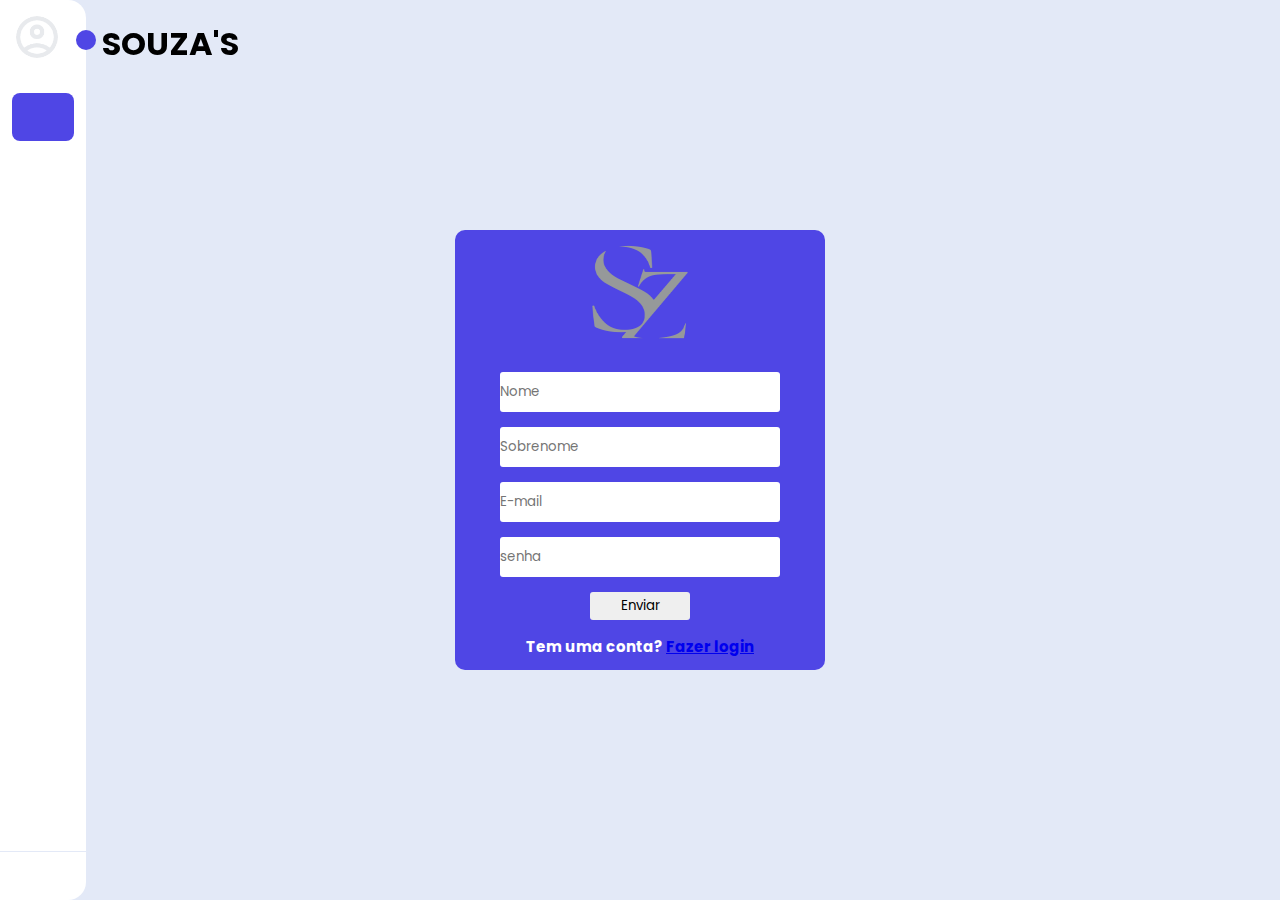
==== templates/criar_conta.html @ 6eb8d851 "meu primeiro commit" ====
<!DOCTYPE html>
<html lang="en">

<head>
    <meta charset="UTF-8">
    <meta name="viewport" content="width=device-width, initial-scale=1.0">
    <link rel="stylesheet" href="https://cdnjs.cloudflare.com/ajax/libs/font-awesome/6.5.2/css/all.min.css"
        integrity="sha512-SnH5WK+bZxgPHs44uWIX+LLJAJ9/2PkPKZ5QiAj6Ta86w+fsb2TkcmfRyVX3pBnMFcV7oQPJkl9QevSCWr3W6A=="
        crossorigin="anonymous" referrerpolicy="no-referrer" />
    <title>SOUZX</title>
    <link rel="stylesheet" href="/css/style.css">
</head>

<body>
    <nav id="sidebar">

        <div id="sidebar_content">
            <div id="user">
                <a href="/templates/login.html"><img src="/img/account_circle_24dp_FILL0_wght400_GRAD0_opsz24.png"
                        id="user_avatar" alt="Avatar"></a>
                <p id="user_infos">
                    <span class="item-descripition">
                        Fulano de tal
                    </span>
                    <span class="item-descripition">
                        Lorem ipsum
                    </span>
                </p>
            </div>

            <ul id="side_items">
                <li class="side-item active">
                    <a href="#">
                        <i class="fa-solid fa-house"></i>
                        <span class="item-descripition">
                            Home
                        </span>
                    </a>
                </li>

                <li class="side-item">
                    <a href="#">
                        <i class="fa-solid fa-user"></i>
                        <span class="item-descripition">
                            Perfil
                        </span>
                    </a>
                </li>

                <li class="side-item">
                    <a href="#">
                        <i class="fa-solid fa-image"></i>
                        <span class="item-descripition">
                            Produtos
                        </span>
                    </a>
                </li>

                <li class="side-item">
                    <a href="#">
                        <i class="fa-solid fa-gear"></i>
                        <span class="item-descripition">
                            Configurações
                        </span>
                    </a>
                </li>
            </ul>

            <button id="open_btn">
                <i id="open_btn_icon" class="fa-solid fa-chevron-right"></i>
            </button>
        </div>

        <div id="logout">
            <button id="Logout_btn">
                <i class="fa-solid fa-right-from-bracket"></i>
                <span class="item-descripition">
                    Logout
                </span>
            </button>
        </div>
    </nav>

    <main>
        <h1>SOUZA'S</h1>
    </main>






    <form action="#" id="login">
        <img src="/img/sz png.png" alt="" width="100px" height="100px" id="SZ">

        <input type="text" name="nome" id="nome" placeholder="Nome">

        <input type="text" name="Sobrenome" id="sobrenome" placeholder="Sobrenome">

        <input type="email" name="E-mail" id="e-mail" placeholder="E-mail">

        <input type="password" name="senha" id="senha" placeholder="senha">

        <button id="button">Enviar</button>


        <h2>Tem uma conta? <a href="/templates/login.html">Fazer login</a></h2>
    </form>


    <script src="/js/java.js"></script>
</body>

</html>
---- css/style.css ----
@import url('https://fonts.googleapis.com/css2?family=Poppins:ital,wght@0,100;0,200;0,300;0,400;0,500;0,600;0,700;0,800;0,900;1,100;1,200;1,300;1,400;1,500;1,600;1,700;1,800;1,900&display=swap');


* {
    margin: 0;
    padding: 0;
    box-sizing: border-box;
    font-family: 'Poppins', sans-serif;
}

body{
    display: flex;
    min-height: 100vh;
    background-color: #e3e9f7 ;

}

main{
    padding: 20px;
    position: fixed;
    z-index: 1;
    padding-left: calc(82px + 20px);
}

#sidebar{
    display: flex;
    flex-direction: column;
    justify-content: space-between;
    background-color: #ffffff;
    height: 100%;
    border-radius: 0px 18px 18px 0px;
    position: absolute;
    transition: all .5s;
    min-height: 82px;
    z-index: 2;
    position: fixed;
}

#sidebar_content{
    padding: 12px;
}

#user{
    display: flex;
    align-items: center;
    gap: 8px;
    margin-bottom: 24px;
}

#user_avatar{
    width: 50px;
    height: 50px;
    object-fit: cover;
    border-radius: 20px;
}

#user_infos{
    display: flex;
    flex-direction: column;
}

#user_infos span:last-child{
    color: #6b6b6b;
    font-size: 12px;
}

#side_itens{
    display: flex;
    flex-direction: column;
    gap: 8px;
    list-style: none;
}

.side-item{
    border-radius: 8px;
    padding: 14px;
    cursor: pointer;
}

.side-item.active{
    background-color: #4f46e5;
}

.side-item:hover:not(.active),
#logout_btn:hover{
    background-color: #e3e9f7;
}

.side-item a{
    text-decoration: none;
    display: flex;
    align-items: center;
    gap: 14px;
    justify-content: center;
    color: #0a0a0a;
}

.side-item.active a{
    color: #e3e9f7;
}

.side-item a i{
    display: flex;
    align-items: center;
    justify-content: center;
    width: 20px;
    height: 20px;
}

#logout{
    border-top: 1px solid #e3e9f7;
    padding: 12px;
}

#Logout_btn{
    border: none;
    padding: 12px;
    font-size: 14px;
    display: flex;
    gap: 20px;
    align-items: center;
    border-radius: 8px;
    text-align: start;
    cursor: pointer;
    background-color: transparent;
}

#open_btn{
    position: absolute;
    top: 30px;
    right: -10px;
    background-color: #4f46e5;
    color: #e3e9f7;
    border-radius: 100%;
    width: 20px;
    height: 20px;
    border: none;
    cursor: pointer;
}

#open_btn_icon{
    transition: transform .3s ease;
}

.open-sidebar #open_btn_icon{
    transform: rotate(180deg);
}

.item-descripition{
    width: 0px;
    overflow: hidden;
    white-space: nowrap;
    text-overflow: ellipsis;
    font-size: 14px;
    transition: width .6s;
    height: 0px;
}

#sidebar.open-sidebar{
    min-width: 15%;
}

#sidebar.open-sidebar .item-descripition{
    width: 150px;
    height: auto;
}

#sidebar.opensidebar .side-item a{
    justify-content: flex-start;
    gap: 14px;
}


/* login pag*/

#login{
    display: flex;
    justify-content: center;
    align-items: center;
    flex-direction: column;
    height: 440px;
    width: 370px;
    background-color: #4f46e5;
    position: absolute;
    top: 50%;
    left: 50%;
    transform: translate(-50%, -50%);
}

#login{
    border-radius: 10px;
    
}

#e-mail, #senha, #sobrenome, #nome{
    width: 280px;
    height: 40px;
    border-radius: 3px;
    border: none;
}

#login input{
    margin-top: 15px;
}

#button{
    margin-top: 15px;
    border: none;
    width: 100px;
    border-radius: 3px;
    padding: 4px;
}

h2{
    color: white;
    font-size: 15px;
    margin-top: 15px;
}

#SZ{
    margin-bottom: 15px;
}
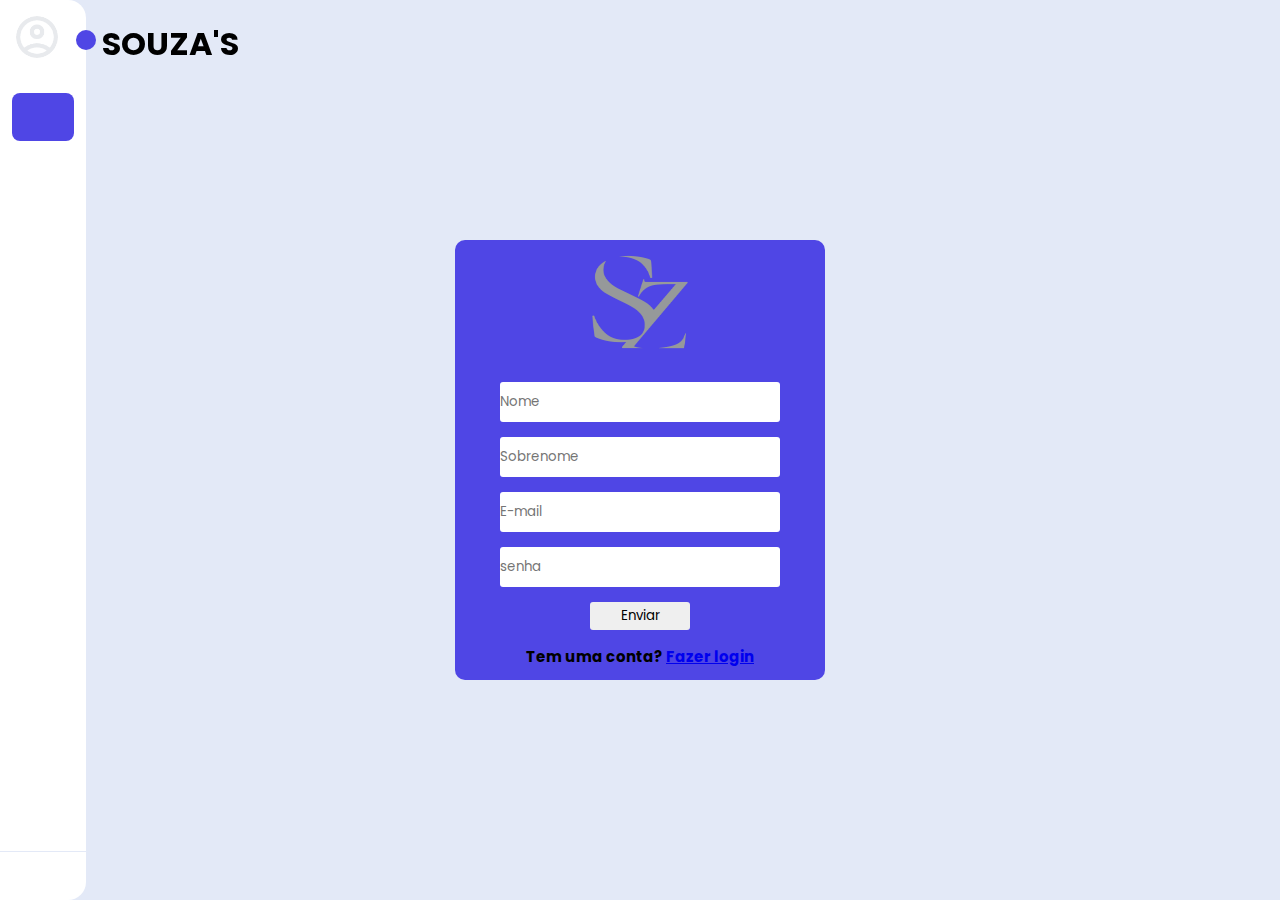
==== commit 1cf40934: "segundo commit" ====
--- a/templates/criar_conta.html
+++ b/templates/criar_conta.html
@@ -58,6 +58,15 @@
 
                 <li class="side-item">
                     <a href="#">
+                        <i class="fa-solid fa-cart-shopping"></i>
+                        <span class="item-descripition">
+                            Carrinhp
+                        </span>
+                    </a>
+                </li>
+
+                <li class="side-item">
+                    <a href="#">
                         <i class="fa-solid fa-gear"></i>
                         <span class="item-descripition">
                             Configurações
--- a/css/style.css
+++ b/css/style.css
@@ -185,6 +185,9 @@
     top: 50%;
     left: 50%;
     transform: translate(-50%, -50%);
+    margin: 0 auto;
+    overflow: hidden;
+    margin-top: 10px;
 }
 
 #login{
@@ -221,4 +224,73 @@
     margin-bottom: 15px;
 }
 
-
+/* itens meio*/
+
+
+/* animação de seleção de itens*/
+.responsive {
+    max-width: 100%;
+    height: auto;
+    transition: 0.3s ease;
+    border-radius: 10px;
+}
+
+.responsive:hover {
+    transform: scale(0.9);
+}
+
+/*aqui acaba a animção de itens*/
+
+
+.flex {
+    display: flex;
+    flex-direction: row;
+    flex-wrap: wrap;
+    max-width: 1400px;
+    margin: 0 auto;
+    overflow: hidden;
+    margin-top: 100px; 
+    margin-left: 80px;
+    
+}
+
+.flex>div {
+    flex: 1 1 1 200px;
+    margin: 30px;
+}
+
+#animation {
+    display: flex;
+    margin: 0 auto;
+    border-radius: 10px;
+}
+
+h2 {
+    color: black;
+    text-align: center;
+}
+
+/* animação de seleção de itens*/
+
+.responsive2 {
+    max-width: 100%;
+    height: auto;
+    transition: 0.3s ease;
+    border-radius: 10px;
+}
+
+.responsive2:hover {
+    transform: scale(0.9);
+}
+
+/*aqui acaba a animção de itens*/
+
+.botão{
+    display: flex;
+    margin-top: 10px;
+    padding: 6px 10px;
+    border-radius: 20px;
+    color: #ffffff;
+    background-color: #4f46e5;
+
+}